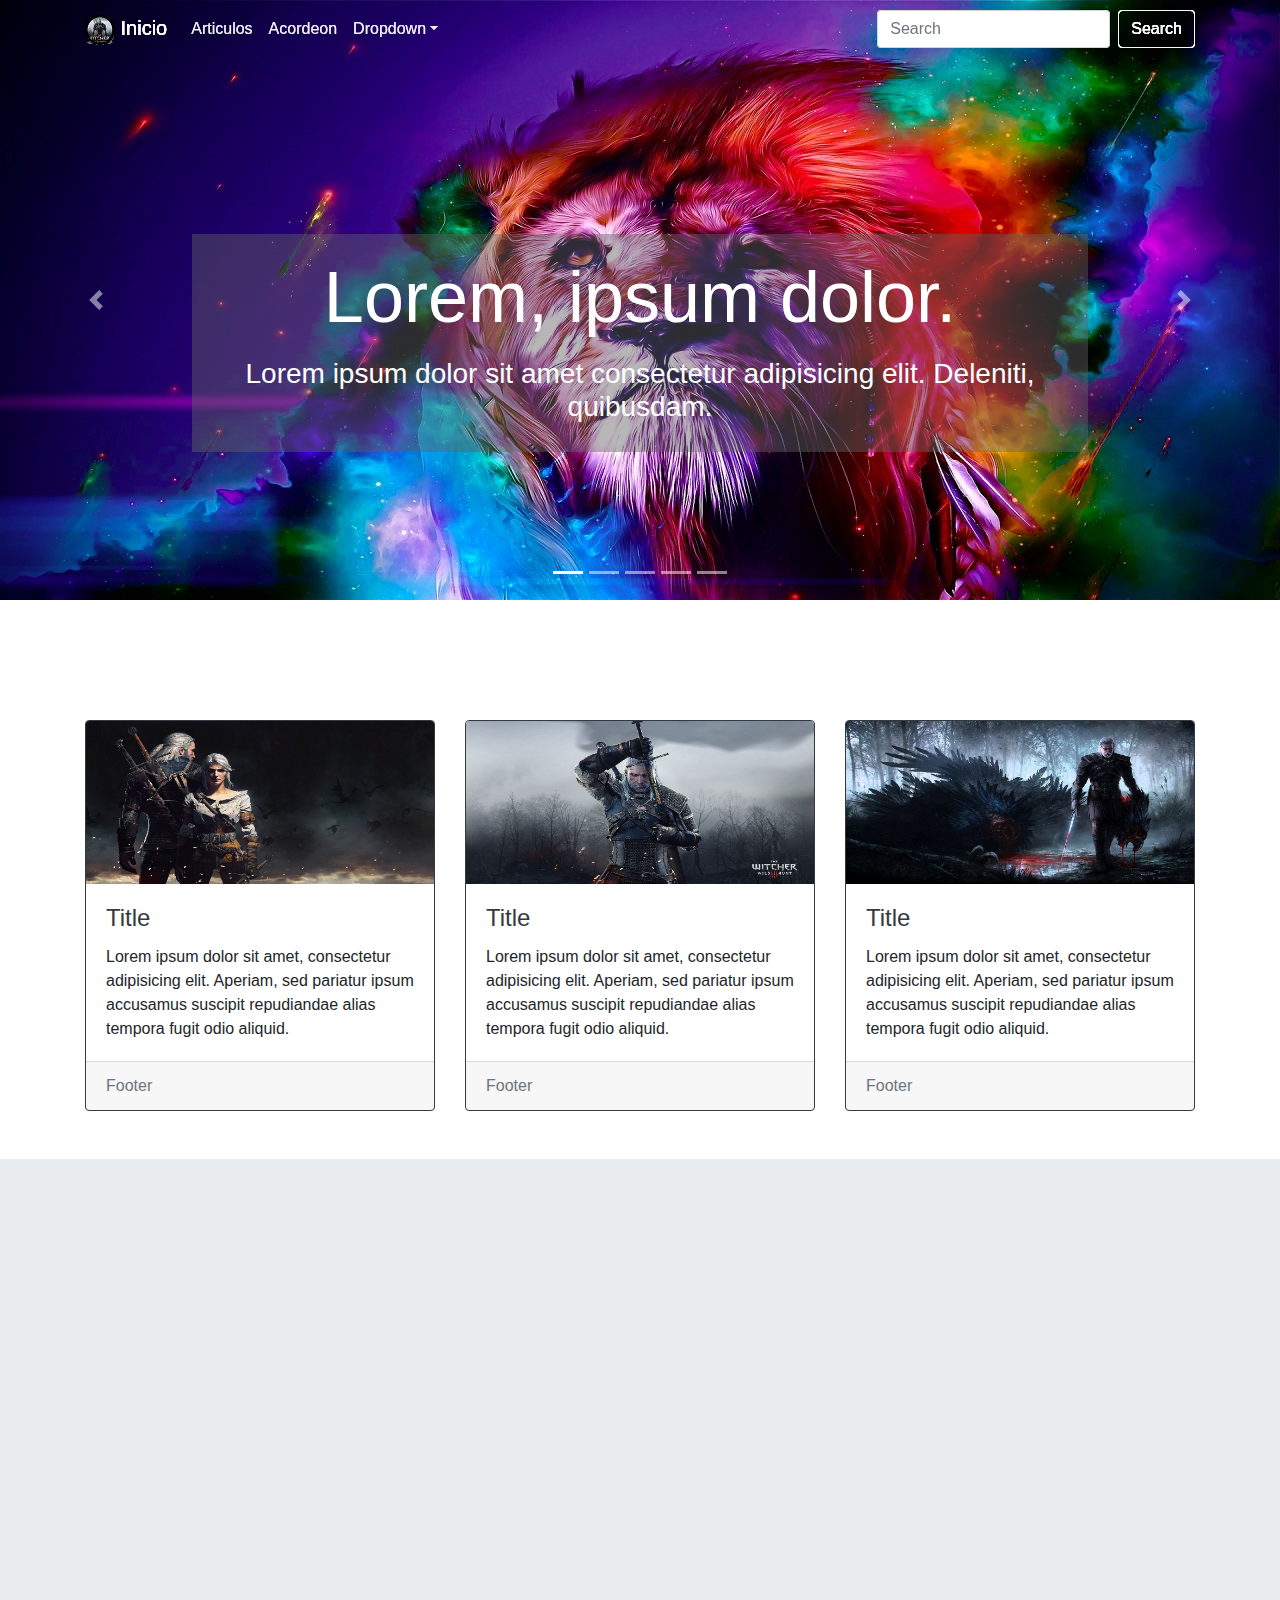
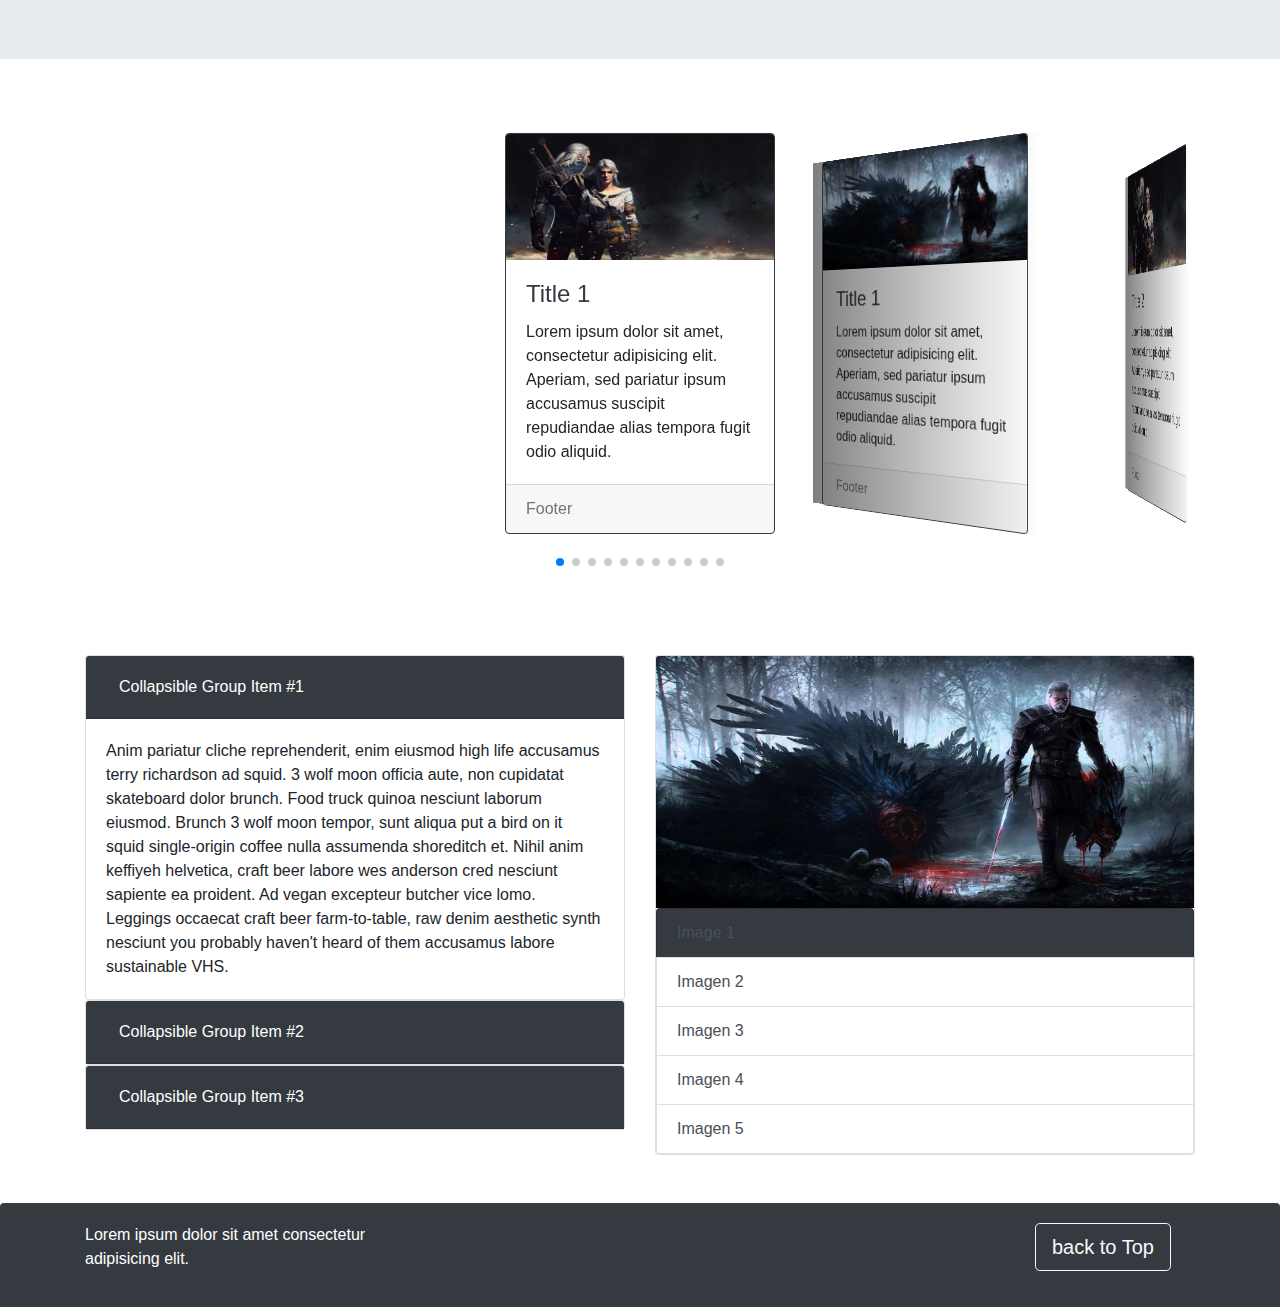
==== index.html @ fb58a8d6 "Se implementan nuevas librerias" ====
<!doctype html>
<html lang="en">
  <head>
    
    
    <title>Title</title>

    <!-- Required meta tags -->
    <meta charset="utf-8">
    <meta name="viewport" content="width=device-width, initial-scale=1, shrink-to-fit=no">

    <link rel="icon" type="image/x-icon" href="imagenes/ico.png">


    <!-- Bootstrap CSS -->
    <link rel="stylesheet" href="bootstrap4/css/bootstrap.min.css">
    <link rel="stylesheet" href="webconThema/estilo.css">
   
    <link rel="stylesheet" href="webconThema/animate.css">
    <link rel="stylesheet" href="webconThema/swiper.min.css">
    
    <style type="text/css">
        #bloque121 {
            background-image: url("imagenes/tw2.jpg");
            background-repeat: no-repeat;
            background-size: cover;
            background-attachment: fixed;
            height: 500px;
            margin: 0 auto;
            padding: 0;
            position: relative;
            width: 100%;
        }
        .swiper-container {
            width: 600px;
            height: 300px;
        }
        body {
            margin: 0;
            padding: 0;
        }
        .swiper-container1 {
        width: 100%;
        padding-top: 50px;
        padding-bottom: 50px;
        }
        .swiper-modpablo {
        background-position: center;
        background-size: cover;
        width: 300px;
        height: 400px;
        }
    </style>

  </head>
  <body>

    <nav>
    <nav id="navthxl" class=" d-none d-xl-block navbar navbar-expand-md navbar-dark nav-transition-color fixed-top">
        <div class="container">
            <a class=" navbar-brand" href="#carouselId">
               <img src="imagenes/twico.png" alt=""> Inicio
            </a>
          <button class="navbar-toggler d-lg-none" type="button" data-toggle="collapse" data-target="#collapsibleNavId" aria-controls="collapsibleNavId"
              aria-expanded="false" aria-label="Toggle navigation">
              <span class="navbar-toggler-icon"></span>
          </button>
          <div class="collapse navbar-collapse" id="collapsibleNavId">
              <ul class="navbar-nav mr-auto mt-2 mt-lg-0">
                  <li class="nav-item ">
                      <a class="nav-link " href="#articulos">Articulos <span class="sr-only">(current)</span></a>
                  </li>
                  <li class="nav-item ">
                      <a class="nav-link " href="#imagenC">Acordeon <span class="sr-only">(current)</span></a>
                  </li>
                  <li class="nav-item dropdown">
                      <a class=" nav-link  dropdown-toggle"  id="dropdownId" data-toggle="dropdown" aria-haspopup="true" aria-expanded="false">Dropdown</a>
                      <div class="dropdown-menu" aria-labelledby="dropdownId">
                          <a id="dropdowncolor1" class="dropdown-item hbutton" onclick="cambiartema('dropdowncolor1')" >Amarillo</a>
                          <a id="dropdowncolor2" class="dropdown-item hbutton" onclick="cambiartema('dropdowncolor2')" >rojo</a>
                          <a id="dropdowncolor3" class="dropdown-item hbutton" onclick="cambiartema('dropdowncolor3')" >azul</a>
                          <a id="dropdowncolor4" class="dropdown-item hbutton" onclick="cambiartema('dropdowncolor4')" >negro</a>
                      </div>
                  </li>
              </ul>
              <form class="form-inline my-2 my-lg-0">
                  <input class="form-control mr-sm-2" type="text" placeholder="Search">
                  <button id="btnf1" class="btn btn-outline-light my-2 my-sm-0" type="submit">Search</button>
              </form>
          </div>
        </div>
    </nav>

    <nav id="navthlg" class=" d-none d-lg-block navbar navbar-expand-md navbar-dark nav-transition-color fixed-top">
        <div class="container">
            <a class=" navbar-brand" href="#carouselId">
               <img src="imagenes/twico.png" alt=""> Inicio
            </a>
          <button class="navbar-toggler d-lg-none" type="button" data-toggle="collapse" data-target="#collapsibleNavId" aria-controls="collapsibleNavId"
              aria-expanded="false" aria-label="Toggle navigation">
              <span class="navbar-toggler-icon"></span>
          </button>
          <div class="collapse navbar-collapse" id="collapsibleNavId">
              <ul class="navbar-nav mr-auto mt-2 mt-lg-0">
                  <li class="nav-item ">
                      <a class="nav-link " href="#articulos">Articulos <span class="sr-only">(current)</span></a>
                  </li>
                  <li class="nav-item ">
                      <a class="nav-link " href="#imagenC">Acordeon <span class="sr-only">(current)</span></a>
                  </li>
                  <li class="nav-item dropdown">
                      <a class=" nav-link  dropdown-toggle"  id="dropdownId" data-toggle="dropdown" aria-haspopup="true" aria-expanded="false">Dropdown</a>
                      <div class="dropdown-menu" aria-labelledby="dropdownId">
                          <a id="dropdowncolor1" class="dropdown-item hbutton" onclick="cambiartema('dropdowncolor1')" >Amarillo</a>
                          <a id="dropdowncolor2" class="dropdown-item hbutton" onclick="cambiartema('dropdowncolor2')" >rojo</a>
                          <a id="dropdowncolor3" class="dropdown-item hbutton" onclick="cambiartema('dropdowncolor3')" >azul</a>
                          <a id="dropdowncolor4" class="dropdown-item hbutton" onclick="cambiartema('dropdowncolor4')" >negro</a>
                      </div>
                  </li>
              </ul>
              <form class="form-inline my-2 my-lg-0">
                  <input class="form-control mr-sm-2" type="text" placeholder="Search">
                  <button id="btnf1" class="btn btn-outline-light my-2 my-sm-0" type="submit">Search</button>
              </form>
          </div>
        </div>
    </nav>

    <nav id="navthmd" class=" d-none d-md-block navbar navbar-expand-md navbar-dark nav-transition-color fixed-top">
        <div class="container">
            <a class=" navbar-brand" href="#carouselId">
               <img src="imagenes/twico.png" alt=""> Inicio
            </a>
          <button class="navbar-toggler d-lg-none" type="button" data-toggle="collapse" data-target="#collapsibleNavId" aria-controls="collapsibleNavId"
              aria-expanded="false" aria-label="Toggle navigation">
              <span class="navbar-toggler-icon"></span>
          </button>
          <div class="collapse navbar-collapse" id="collapsibleNavId">
              <ul class="navbar-nav mr-auto mt-2 mt-lg-0">
                  <li class="nav-item ">
                      <a class="nav-link " href="#articulos">Articulos <span class="sr-only">(current)</span></a>
                  </li>
                  <li class="nav-item ">
                      <a class="nav-link " href="#imagenC">Acordeon <span class="sr-only">(current)</span></a>
                  </li>
                  <li class="nav-item dropdown">
                      <a class=" nav-link  dropdown-toggle"  id="dropdownId" data-toggle="dropdown" aria-haspopup="true" aria-expanded="false">Dropdown</a>
                      <div class="dropdown-menu" aria-labelledby="dropdownId">
                          <a id="dropdowncolor1" class="dropdown-item hbutton" onclick="cambiartema('dropdowncolor1')" >Amarillo</a>
                          <a id="dropdowncolor2" class="dropdown-item hbutton" onclick="cambiartema('dropdowncolor2')" >rojo</a>
                          <a id="dropdowncolor3" class="dropdown-item hbutton" onclick="cambiartema('dropdowncolor3')" >azul</a>
                          <a id="dropdowncolor4" class="dropdown-item hbutton" onclick="cambiartema('dropdowncolor4')" >negro</a>
                      </div>
                  </li>
              </ul>
              <form class="form-inline my-2 my-lg-0">
                  <input class="form-control mr-sm-2" type="text" placeholder="Search">
                  <button id="btnf1" class="btn btn-outline-light my-2 my-sm-0" type="submit">Search</button>
              </form>
          </div>
        </div>
    </nav>

    <nav id="navthsm" class=" d-none d-sm-block navbar navbar-expand-md navbar-dark nav-transition-color fixed-top">
        <div class="container">
            <a class=" navbar-brand" href="#carouselId">
               <img src="imagenes/twico.png" alt=""> Inicio
            </a>
          <button class="navbar-toggler d-lg-none" type="button" data-toggle="collapse" data-target="#collapsibleNavId" aria-controls="collapsibleNavId"
              aria-expanded="false" aria-label="Toggle navigation">
              <span class="navbar-toggler-icon"></span>
          </button>
          <div class="collapse navbar-collapse" id="collapsibleNavId">
              <ul class="navbar-nav mr-auto mt-2 mt-lg-0">
                  <li class="nav-item ">
                      <a class="nav-link " href="#articulos">Articulos <span class="sr-only">(current)</span></a>
                  </li>
                  <li class="nav-item ">
                      <a class="nav-link " href="#imagenC">Acordeon <span class="sr-only">(current)</span></a>
                  </li>
                  <li class="nav-item dropdown">
                      <a class=" nav-link  dropdown-toggle"  id="dropdownId" data-toggle="dropdown" aria-haspopup="true" aria-expanded="false">Dropdown</a>
                      <div class="dropdown-menu" aria-labelledby="dropdownId">
                          <a id="dropdowncolor1" class="dropdown-item hbutton" onclick="cambiartema('dropdowncolor1')" >Amarillo</a>
                          <a id="dropdowncolor2" class="dropdown-item hbutton" onclick="cambiartema('dropdowncolor2')" >rojo</a>
                          <a id="dropdowncolor3" class="dropdown-item hbutton" onclick="cambiartema('dropdowncolor3')" >azul</a>
                          <a id="dropdowncolor4" class="dropdown-item hbutton" onclick="cambiartema('dropdowncolor4')" >negro</a>
                      </div>
                  </li>
              </ul>
              <form class="form-inline my-2 my-lg-0">
                  <input class="form-control mr-sm-2" type="text" placeholder="Search">
                  <button id="btnf1" class="btn btn-outline-light my-2 my-sm-0" type="submit">Search</button>
              </form>
          </div>
        </div>
    </nav>

    <nav id="navthxs" class=" d-block d-sm-none navbar navbar-expand-md navbar-dark nav-transition-color fixed-top">
        <div class="container">
            <a class=" navbar-brand" href="#carouselId">
               <img src="imagenes/twico.png" alt=""> Inicio
            </a>
          <button class="navbar-toggler d-lg-none" type="button" data-toggle="collapse" data-target="#collapsibleNavId" aria-controls="collapsibleNavId"
              aria-expanded="false" aria-label="Toggle navigation">
              <span class="navbar-toggler-icon"></span>
          </button>
          <div class="collapse navbar-collapse" id="collapsibleNavId">
              <ul class="navbar-nav mr-auto mt-2 mt-lg-0">
                  <li class="nav-item ">
                      <a class="nav-link " href="#articulos">Articulos <span class="sr-only">(current)</span></a>
                  </li>
                  <li class="nav-item ">
                      <a class="nav-link " href="#imagenC">Acordeon <span class="sr-only">(current)</span></a>
                  </li>
                  <li class="nav-item dropdown">
                      <a class=" nav-link  dropdown-toggle"  id="dropdownId" data-toggle="dropdown" aria-haspopup="true" aria-expanded="false">Dropdown</a>
                      <div class="dropdown-menu" aria-labelledby="dropdownId">
                          <a id="dropdowncolor1" class="dropdown-item hbutton" onclick="cambiartema('dropdowncolor1')" >Amarillo</a>
                          <a id="dropdowncolor2" class="dropdown-item hbutton" onclick="cambiartema('dropdowncolor2')" >rojo</a>
                          <a id="dropdowncolor3" class="dropdown-item hbutton" onclick="cambiartema('dropdowncolor3')" >azul</a>
                          <a id="dropdowncolor4" class="dropdown-item hbutton" onclick="cambiartema('dropdowncolor4')" >negro</a>
                      </div>
                  </li>
              </ul>
              <form class="form-inline my-2 my-lg-0">
                  <input class="form-control mr-sm-2" type="text" placeholder="Search">
                  <button id="btnf1" class="btn btn-outline-light my-2 my-sm-0" type="submit">Search</button>
              </form>
          </div>
        </div>
    </nav>
    </nav>
    

    <div class=" d-none d-md-block">
    <div id="carouselId" class="carousel slide " data-ride="carousel">
          <ol class="carousel-indicators">
              <li data-target="#carouselId" data-slide-to="0" class="active"></li>
              <li data-target="#carouselId" data-slide-to="1"></li>
              <li data-target="#carouselId" data-slide-to="2"></li>
              <li data-target="#carouselId" data-slide-to="3"></li>
              <li data-target="#carouselId" data-slide-to="4"></li>
          </ol>
          <div class="carousel-inner" role="listbox">
                <div class="carousel-item active">
                    <img class="d-block w-100"  src="imagenes/tw5.jpg" alt="Five slide">
                    <div id="blocktext" class="carousel-caption d-none d-lg-block " >
                        <p class="display-3 wow bounceInLeft">Lorem, ipsum dolor.</p>
                        <p class="h3">Lorem ipsum dolor sit amet consectetur adipisicing elit. Deleniti, quibusdam.</p>
                    </div>
                    
                </div>
                <div class="carousel-item ">
                    <img class="d-block w-100" src="imagenes/tw1.jpg" alt="First slide">
                    <div id="blocktext" class="carousel-caption d-none d-lg-block " >
                        <p class="display-3">Lorem, ipsum dolor.</p>
                        <p class="h3">Lorem ipsum dolor sit amet consectetur adipisicing elit. Deleniti, quibusdam.</p>
                    </div>
                </div>
                <div class="carousel-item">
                    <img class="d-block w-100" src="imagenes/tw3.jpg" alt="Second slide">
                    <div id="blocktext" class="carousel-caption d-none d-lg-block " >
                        <p class="display-3">Lorem, ipsum dolor.</p>
                        <p class="h3">Lorem ipsum dolor sit amet consectetur adipisicing elit. Deleniti, quibusdam.</p>
                    </div>
                </div>
                <div class="carousel-item">
                    <img class="d-block w-100"  src="imagenes/tw2.jpg" alt="Third slide">
                    <div id="blocktext" class="carousel-caption d-none d-lg-block " >
                        <p class="display-3">Lorem, ipsum dolor.</p>
                        <p class="h3">Lorem ipsum dolor sit amet consectetur adipisicing elit. Deleniti, quibusdam.</p>
                    </div>
                </div>
                <div class="carousel-item">
                    <img class="d-block w-100"  src="imagenes/tw4.jpg" alt="Four slide">
                    <div id="blocktext" class="carousel-caption d-none d-lg-block " >
                        <p class="display-3">Lorem, ipsum dolor.</p>
                        <p class="h3">Lorem ipsum dolor sit amet consectetur adipisicing elit. Deleniti, quibusdam.</p>
                    </div>
                </div>
                
          </div>
          <a class="carousel-control-prev" href="#carouselId" role="button" data-slide="prev">
              <span class="carousel-control-prev-icon" aria-hidden="true"></span>
              <span class="sr-only">Previous</span>
          </a>
          <a class="carousel-control-next" href="#carouselId" role="button" data-slide="next">
              <span class="carousel-control-next-icon" aria-hidden="true"></span>
              <span class="sr-only">Next</span>
          </a>
    </div>
    </div>

    <div class=" d-md-none">
        <div id="carouselIdCel" class="carousel slide  mt-1" data-ride="carousel">
            <ol class="carousel-indicators">
                <li data-target="#carouselIdCel" data-slide-to="0" class="active"></li>
                <li data-target="#carouselIdCel" data-slide-to="1"></li>
                <li data-target="#carouselIdCel" data-slide-to="2"></li>
                <li data-target="#carouselIdCel" data-slide-to="3"></li>
                <li data-target="#carouselIdCel" data-slide-to="4"></li>
            </ol>
            <div class="carousel-inner" role="listbox">
                  <div  class="carousel-item active">
                      <img class="d-block w-100"  src="imagenes/twcel1.jpg" alt="Five slide">
                      <div id="blocktext" class="carousel-caption " >
                          <p id="tituloCarousel" class="h1">Lorem, ipsum dolor.</p>
                      </div> 
                  </div>
                  <div  class="carousel-item">
                    <img class="d-block w-100"  src="imagenes/twcel2.jpg" alt="Five slide">
                    <div id="blocktext" class="carousel-caption " >
                        <p id="tituloCarousel" class="h1">Lorem, ipsum dolor.</p>
                    </div> 
                  </div>
                  <div  class="carousel-item">
                    <img class="d-block w-100"  src="imagenes/twcel3.jpg" alt="Five slide">
                    <div id="blocktext" class="carousel-caption " >
                        <p id="tituloCarousel" class="h1">Lorem, ipsum dolor.</p>
                    </div> 
                  </div>
                  <div  class="carousel-item">
                    <img class="d-block w-100"  src="imagenes/twcel4.jpg" alt="Five slide">
                    <div id="blocktext" class="carousel-caption " >
                        <p id="tituloCarousel" class="h1">Lorem, ipsum dolor.</p>
                    </div> 
                  </div>
                  <div  class="carousel-item">
                    <img class="d-block w-100"  src="imagenes/twcel5.jpg" alt="Five slide">
                    <div id="blocktext" class="carousel-caption " >
                        <p id="tituloCarousel" class="h1">Lorem, ipsum dolor.</p>
                    </div> 
                  </div>
            </div>
            <a class="carousel-control-prev" href="#carouselIdCel" role="button" data-slide="prev">
                <span class="carousel-control-prev-icon" aria-hidden="true"></span>
                <span class="sr-only">Previous</span>
            </a>
            <a class="carousel-control-next" href="#carouselIdCel" role="button" data-slide="next">
                <span class="carousel-control-next-icon" aria-hidden="true"></span>
                <span class="sr-only">Next</span>
            </a>
        </div>
    </div>

    <br>
    <br>
    <br>
    <!--Con animacion para escritorios-->
    <div id="articulos" class="container d-none d-xl-block ">
        <div class="row">
            <div class="col-12  col-md-6 col-lg-4 py-5">
                <div id="card1h" class="card border border-dark wow bounceInLeft " data-wow-delay="0.3s" onmouseover="maszoom(card1h)" onmouseout="menoszoom(card1h)" >
                    <img class="card-img-top " src="imagenes/tw2.jpg" alt="">
                    <div class="card-body">
                        <h4 id="cardTitle1" class="card-title text-dark ">Title</h4>
                        <p class="card-text">Lorem ipsum dolor sit amet, consectetur adipisicing elit. Aperiam, sed pariatur ipsum accusamus suscipit repudiandae alias tempora fugit odio aliquid.</p>
                    </div>
                    <div class="card-footer text-muted">
                        Footer
                    </div>
                </div>
            </div>
            <div class="col-12  col-md-6 col-lg-4 py-5">
                <div class="card border border-dark wow bounceInDown " data-wow-delay="0.6s" id="card2h" onmouseover="maszoom(card2h)" onmouseout="menoszoom(card2h)">
                    <img class="card-img-top" src="imagenes/tw3.jpg" alt="">
                    <div class="card-body">
                            <h4 id="cardTitle2" class="card-title text-dark">Title</h4>
                        <p class="card-text">Lorem ipsum dolor sit amet, consectetur adipisicing elit. Aperiam, sed pariatur ipsum accusamus suscipit repudiandae alias tempora fugit odio aliquid.</p>
                    </div>
                    <div class="card-footer text-muted">
                        Footer
                    </div>
                </div>
            </div>
            <div class="col-12  col-md-12 col-lg-4 py-5">
                <div class="card border border-dark wow bounceInLeft " data-wow-delay="0.9s" id="card3h" onmouseover="maszoom(card3h)" onmouseout="menoszoom(card3h)">
                    <img class="card-img-top" src="imagenes/tw1.jpg" alt="">
                    <div class="card-body">
                        <h4 id="cardTitle3" class="card-title text-dark">Title</h4>
                        <p class="card-text">Lorem ipsum dolor sit amet, consectetur adipisicing elit. Aperiam, sed pariatur ipsum accusamus suscipit repudiandae alias tempora fugit odio aliquid.</p>
                    </div>
                    <div class="card-footer text-muted">
                        Footer
                    </div>
                </div>
            </div>
        </div>
    </div>
    
    <!--Sin animacion para escritorios-->
    <div id="articulos" class="container d-xl-none ">
            <div class="row">
                <div class="col-12  col-md-6 col-lg-4 py-5">
                    <div id="card4h" class="card border border-dark " >
                        <img class="card-img-top " src="imagenes/tw2.jpg" alt="">
                        <div class="card-body">
                            <h4 id="cardTitle4" class="card-title text-dark ">Title</h4>
                            <p class="card-text">Lorem ipsum dolor sit amet, consectetur adipisicing elit. Aperiam, sed pariatur ipsum accusamus suscipit repudiandae alias tempora fugit odio aliquid.</p>
                        </div>
                        <div class="card-footer text-muted">
                            Footer
                        </div>
                    </div>
                </div>
                <div class="col-12  col-md-6 col-lg-4 py-5">
                    <div class="card border border-dark " id="card5h" >
                        <img class="card-img-top" src="imagenes/tw3.jpg" alt="">
                        <div class="card-body">
                            <h4 id="cardTitle5" class="card-title text-dark">Title</h4>
                            <p class="card-text">Lorem ipsum dolor sit amet, consectetur adipisicing elit. Aperiam, sed pariatur ipsum accusamus suscipit repudiandae alias tempora fugit odio aliquid.</p>
                        </div>
                        <div class="card-footer text-muted">
                            Footer
                        </div>
                    </div>
                </div>
                <div class="col-12  col-md-12 col-lg-4 py-5">
                    <div class="card border border-dark " id="card6h" >
                        <img class="card-img-top" src="imagenes/tw1.jpg" alt="">
                        <div class="card-body">
                            <h4 id="cardTitle6" class="card-title text-dark">Title</h4>
                            <p class="card-text">Lorem ipsum dolor sit amet, consectetur adipisicing elit. Aperiam, sed pariatur ipsum accusamus suscipit repudiandae alias tempora fugit odio aliquid.</p>
                        </div>
                        <div class="card-footer text-muted">
                            Footer
                        </div>
                    </div>
                </div>
            </div>
        </div>

    <!--
    <div class="parallax-window jumbotron jumbotron-fluid pt-5 wow flipInY" data-parallax="scroll" data-image-src="imagenes/tw2.jpg" >
        <div id="blocktext" class="container pb-2">
            <h1 id="d3text" class="display-3 text-light">Fluid jumbo heading</h1>
            <p class="lead text-light">Jumbo helper text</p>
            <hr class="my-2">
            <p class="text-light">Lorem ipsum dolor sit, amet consectetur adipisicing elit. Illum, dolores? Non obcaecati minima voluptatibus molestiae eum nisi placeat saepe veritatis.</p>
            <p class="lead">
                <a id="jumbtn1" class="btn btn-light btn-lg" href="#carouselId" role="button">back to Top</a>
            </p>
        </div> 
    </div>
    -->

    <div id="bloque121" class="jumbotron jumbotron-fluid pt-5">
        <div id="blocktext" class="container pb-2  wow flipInY" data-wow-delay="1s">
            <h1 id="d3text" class="display-3 text-light">Fluid jumbo heading</h1>
            <p class="lead text-light">Jumbo helper text</p>
            <hr class="my-2">
            <p class="text-light">Lorem ipsum dolor sit, amet consectetur adipisicing elit. Illum, dolores? Non obcaecati minima voluptatibus molestiae eum nisi placeat saepe veritatis.</p>
            <p class="lead">
                <a id="jumbtn1" class="btn btn-light btn-lg" href="#carouselId" role="button">back to Top</a>
            </p>
        </div>
    </div>

    <br>

    <!-- Slider main container -->
    <!-- 
    <div class="container">
    <div class="swiper-container">
        <div class="swiper-wrapper">
            <img class="img-thumbnail swiper-slide" src="imagenes/tw2.jpg" alt="">
            <img class="img-thumbnail swiper-slide" src="imagenes/tw3.jpg" alt="">
            <img class="img-thumbnail swiper-slide" src="imagenes/tw4.jpg" alt="">
           
            ...
        </div>
        <div class="swiper-pagination"></div>

        <div class="swiper-button-prev"></div>
        <div class="swiper-button-next"></div>

        <div class="swiper-scrollbar"></div>
    </div>
    </div>
    -->
    
    
    <div class="container d-none d-xl-block">
        <div class="row">
            <div class="col-12">
                <div class="swiper-container1">
                    <div class="swiper-wrapper">
                        <div class="swiper-slide swiper-modpablo" >
                            <div class="col-12 ">
                                <div class="card border border-dark  " >
                                    <img class="card-img-top " src="imagenes/tw2.jpg" alt="">
                                    <div class="card-body">
                                        <h4  class="card-title text-dark ">Title 1</h4>
                                        <p class="card-text">Lorem ipsum dolor sit amet, consectetur adipisicing elit. Aperiam, sed pariatur ipsum accusamus suscipit repudiandae alias tempora fugit odio aliquid.</p>
                                    </div>
                                    <div class="card-footer text-muted">
                                        Footer
                                    </div>
                                </div>
                            </div>
                        </div>
                        <div class="swiper-slide swiper-modpablo" >
                            <div class="col-12 ">
                                <div class="card border border-dark  " >
                                    <img class="card-img-top " src="imagenes/tw1.jpg" alt="">
                                    <div class="card-body">
                                        <h4 class="card-title text-dark ">Title 1</h4>
                                        <p class="card-text">Lorem ipsum dolor sit amet, consectetur adipisicing elit. Aperiam, sed pariatur ipsum accusamus suscipit repudiandae alias tempora fugit odio aliquid.</p>
                                    </div>
                                    <div class="card-footer text-muted">
                                        Footer
                                    </div>
                                </div>
                            </div>
                        </div>
                        <div class="swiper-slide swiper-modpablo" >
                            <div class="col-12 ">
                                <div class="card border border-dark  " >
                                    <img class="card-img-top " src="imagenes/tw2.jpg" alt="">
                                    <div class="card-body">
                                        <h4 class="card-title text-dark ">Title 2</h4>
                                        <p class="card-text">Lorem ipsum dolor sit amet, consectetur adipisicing elit. Aperiam, sed pariatur ipsum accusamus suscipit repudiandae alias tempora fugit odio aliquid.</p>
                                    </div>
                                    <div class="card-footer text-muted">
                                        Footer
                                    </div>
                                </div>
                            </div>
                        </div>
                        <div class="swiper-slide swiper-modpablo" >
                            <div class="col-12 ">
                                <div class="card border border-dark  " >
                                    <img class="card-img-top " src="imagenes/tw3.jpg" alt="">
                                    <div class="card-body">
                                        <h4 class="card-title text-dark ">Title 3</h4>
                                        <p class="card-text">Lorem ipsum dolor sit amet, consectetur adipisicing elit. Aperiam, sed pariatur ipsum accusamus suscipit repudiandae alias tempora fugit odio aliquid.</p>
                                    </div>
                                    <div class="card-footer text-muted">
                                        Footer
                                    </div>
                                </div>
                            </div>
                        </div>
                        <div class="swiper-slide swiper-modpablo" >
                            <div class="col-12 ">
                                <div class="card border border-dark  " >
                                    <img class="card-img-top " src="imagenes/tw4.jpg" alt="">
                                    <div class="card-body">
                                        <h4 class="card-title text-dark ">Title 4</h4>
                                        <p class="card-text">Lorem ipsum dolor sit amet, consectetur adipisicing elit. Aperiam, sed pariatur ipsum accusamus suscipit repudiandae alias tempora fugit odio aliquid.</p>
                                    </div>
                                    <div class="card-footer text-muted">
                                        Footer
                                    </div>
                                </div>
                            </div>
                        </div>
                        <div class="swiper-slide swiper-modpablo" >
                            <div class="col-12 ">
                                <div class="card border border-dark  " >
                                    <img class="card-img-top " src="imagenes/tw5.jpg" alt="">
                                    <div class="card-body">
                                        <h4 class="card-title text-dark ">Title 5</h4>
                                        <p class="card-text">Lorem ipsum dolor sit amet, consectetur adipisicing elit. Aperiam, sed pariatur ipsum accusamus suscipit repudiandae alias tempora fugit odio aliquid.</p>
                                    </div>
                                    <div class="card-footer text-muted">
                                        Footer
                                    </div>
                                </div>
                            </div>
                        </div>
                        <div class="swiper-slide swiper-modpablo" >
                            <div class="col-12 ">
                                <div class="card border border-dark  " >
                                    <img class="card-img-top " src="imagenes/tw1.jpg" alt="">
                                    <div class="card-body">
                                        <h4 class="card-title text-dark ">Title 6</h4>
                                        <p class="card-text">Lorem ipsum dolor sit amet, consectetur adipisicing elit. Aperiam, sed pariatur ipsum accusamus suscipit repudiandae alias tempora fugit odio aliquid.</p>
                                    </div>
                                    <div class="card-footer text-muted">
                                        Footer
                                    </div>
                                </div>
                            </div>
                        </div>
                        <div class="swiper-slide swiper-modpablo" >
                            <div class="col-12 ">
                                <div class="card border border-dark  " >
                                    <img class="card-img-top " src="imagenes/tw2.jpg" alt="">
                                    <div class="card-body">
                                        <h4  class="card-title text-dark ">Title 7</h4>
                                        <p class="card-text">Lorem ipsum dolor sit amet, consectetur adipisicing elit. Aperiam, sed pariatur ipsum accusamus suscipit repudiandae alias tempora fugit odio aliquid.</p>
                                    </div>
                                    <div class="card-footer text-muted">
                                        Footer
                                    </div>
                                </div>
                            </div>
                        </div>
                        <div class="swiper-slide swiper-modpablo" >
                            <div class="col-12 ">
                                <div class="card border border-dark  " >
                                    <img class="card-img-top " src="imagenes/tw3.jpg" alt="">
                                    <div class="card-body">
                                        <h4  class="card-title text-dark ">Title 8</h4>
                                        <p class="card-text">Lorem ipsum dolor sit amet, consectetur adipisicing elit. Aperiam, sed pariatur ipsum accusamus suscipit repudiandae alias tempora fugit odio aliquid.</p>
                                    </div>
                                    <div class="card-footer text-muted">
                                        Footer
                                    </div>
                                </div>
                            </div>
                        </div>
                        <div class="swiper-slide swiper-modpablo" >
                            <div class="col-12 ">
                                <div class="card border border-dark  " >
                                    <img class="card-img-top " src="imagenes/tw4.jpg" alt="">
                                    <div class="card-body">
                                        <h4  class="card-title text-dark ">Title 9</h4>
                                        <p class="card-text">Lorem ipsum dolor sit amet, consectetur adipisicing elit. Aperiam, sed pariatur ipsum accusamus suscipit repudiandae alias tempora fugit odio aliquid.</p>
                                    </div>
                                    <div class="card-footer text-muted">
                                        Footer
                                    </div>
                                </div>
                            </div>
                        </div>
                        <div class="swiper-slide swiper-modpablo" >
                            <div class="col-12 ">
                                <div class="card border border-dark  " >
                                    <img class="card-img-top " src="imagenes/tw5.jpg" alt="">
                                    <div class="card-body">
                                        <h4  class="card-title text-dark ">Title 10</h4>
                                        <p class="card-text">Lorem ipsum dolor sit amet, consectetur adipisicing elit. Aperiam, sed pariatur ipsum accusamus suscipit repudiandae alias tempora fugit odio aliquid.</p>
                                    </div>
                                    <div class="card-footer text-muted">
                                        Footer
                                    </div>
                                </div>
                            </div>
                        </div>
                    </div>
                    <div class="swiper-pagination"></div>
                </div>
            </div>
        </div>
    </div>
    
    <br>

    <div class="container ">
        <div class="row">  
            <div class="col-12 col-md-6 py-5">

                <div id="accordion">
                    <div class="card">
                    <div id="acordeonHeader1" class="card-header bg-dark" id="headingOne">
                        
                        <button id="acordeonBtn1" class="btn btn-dark" data-toggle="collapse" data-target="#collapseOne" aria-expanded="true" aria-controls="collapseOne">
                            Collapsible Group Item #1
                        </button>
                        
                    </div>
                
                    <div id="collapseOne" class="collapse show" aria-labelledby="headingOne" data-parent="#accordion">
                        <div class="card-body">
                        Anim pariatur cliche reprehenderit, enim eiusmod high life accusamus terry richardson ad squid. 3 wolf moon officia aute, non cupidatat skateboard dolor brunch. Food truck quinoa nesciunt laborum eiusmod. Brunch 3 wolf moon tempor, sunt aliqua put a bird on it squid single-origin coffee nulla assumenda shoreditch et. Nihil anim keffiyeh helvetica, craft beer labore wes anderson cred nesciunt sapiente ea proident. Ad vegan excepteur butcher vice lomo. Leggings occaecat craft beer farm-to-table, raw denim aesthetic synth nesciunt you probably haven't heard of them accusamus labore sustainable VHS.
                        </div>
                    </div>
                    </div>
                    <div class="card">
                    <div id="acordeonHeader2" class="card-header bg-dark" id="headingTwo">
                        <h5 class="mb-0">
                        <button id="acordeonBtn2" class="btn btn-dark collapsed" data-toggle="collapse" data-target="#collapseTwo" aria-expanded="false" aria-controls="collapseTwo">
                            Collapsible Group Item #2
                        </button>
                        </h5>
                    </div>
                    <div id="collapseTwo" class="collapse" aria-labelledby="headingTwo" data-parent="#accordion">
                        <div class="card-body">
                        Anim pariatur cliche reprehenderit, enim eiusmod high life accusamus terry richardson ad squid. 3 wolf moon officia aute, non cupidatat skateboard dolor brunch. Food truck quinoa nesciunt laborum eiusmod. Brunch 3 wolf moon tempor, sunt aliqua put a bird on it squid single-origin coffee nulla assumenda shoreditch et. Nihil anim keffiyeh helvetica, craft beer labore wes anderson cred nesciunt sapiente ea proident. Ad vegan excepteur butcher vice lomo. Leggings occaecat craft beer farm-to-table, raw denim aesthetic synth nesciunt you probably haven't heard of them accusamus labore sustainable VHS.
                        </div>
                    </div>
                    </div>
                    <div class="card">
                    <div id="acordeonHeader3" class="card-header bg-dark" id="headingThree">
                        <h5 class="mb-0">
                        <button id="acordeonBtn3" class="btn btn-dark collapsed" data-toggle="collapse" data-target="#collapseThree" aria-expanded="false" aria-controls="collapseThree">
                            Collapsible Group Item #3
                        </button>
                        </h5>
                    </div>
                    <div id="collapseThree" class="collapse" aria-labelledby="headingThree" data-parent="#accordion">
                        <div class="card-body">
                        Anim pariatur cliche reprehenderit, enim eiusmod high life accusamus terry richardson ad squid. 3 wolf moon officia aute, non cupidatat skateboard dolor brunch. Food truck quinoa nesciunt laborum eiusmod. Brunch 3 wolf moon tempor, sunt aliqua put a bird on it squid single-origin coffee nulla assumenda shoreditch et. Nihil anim keffiyeh helvetica, craft beer labore wes anderson cred nesciunt sapiente ea proident. Ad vegan excepteur butcher vice lomo. Leggings occaecat craft beer farm-to-table, raw denim aesthetic synth nesciunt you probably haven't heard of them accusamus labore sustainable VHS.
                        </div>
                    </div>
                    </div>
                </div>

            </div>
            <div class="col-12 col-md-6 py-5 ">
                <div class="card">
                    <img id="imagenC" class="card-img-top" src="imagenes/tw1.jpg" alt="">
                        <input id="elementohidden2" type="hidden" class="dark"></input>
                        <input id="elementohidden" type="hidden" class="bg-dark"></input>
                        <div class="list-group">
                            <button id="bt1h" type="button" onclick="cambiarimagen1(bt1h)" class="hbuttonDark list-group-item list-group-item-action bg-dark">Image 1</button>
                            
                            <button id="bt2h" type="button" onclick="cambiarimagen2(bt2h)" class="hbuttonDark list-group-item list-group-item-action"> Imagen 2</button>
                            
                            <button id="bt3h" type="button" onclick="cambiarimagen3(bt3h)" class="hbuttonDark list-group-item list-group-item-action">Imagen 3</button>
                            
                            <button id="bt4h" type="button" onclick="cambiarimagen4(bt4h)" class="hbuttonDark list-group-item list-group-item-action">Imagen 4</button>
                            
                            <button id="bt5h" type="button" onclick="cambiarimagen5(bt5h)" class="hbuttonDark list-group-item list-group-item-action">Imagen 5</button>
                        </div>
                   
                </div>
            </div>
        </div>  
    </div>

    <footer id="footer" class="py-1 bg-dark text-white rounded-top">
        <div class="container">
            <div class="row py-3">
                <div class="col-6 col-md-4">
                    <p> <a >Lorem ipsum </a> dolor sit amet consectetur adipisicing elit.</p>
                </div>
                <div class="col-1 col-md-6"></div>
                <div class="col-4 col-md-2">
                    <div class="">
                        <a id="btnfooter" class="btn btn-outline-light btn-lg " href="#carouselId" role="button">back to Top</a>
                    </div>
                </div>
            </div>
        </div>   
    </footer> 
    
    <script src="bootstrap4/js/jquery-3.3.1.min.js"></script>
    <script src="bootstrap4/js/popper.min.js"></script>
    <script src="webconThema/swiper.min.js"></script>
    <script src="parallax.js-1.5.0/parallax.js"></script>
    <script src="webconThema/wow.min.js"></script>
    <script src="bootstrap4/js/bootstrap.min.js"></script> 
    <script src="webconThema/js.js"></script>

    <script>
        var mySwiper = new Swiper ('.swiper-container', {
          // Optional parameters
          direction: 'vertical',
          loop: true,
      
          // If we need pagination
          pagination: {
            el: '.swiper-pagination',
          },
      
          // Navigation arrows
          navigation: {
            nextEl: '.swiper-button-next',
            prevEl: '.swiper-button-prev',
          },
      
          // And if we need scrollbar
          scrollbar: {
            el: '.swiper-scrollbar',
          },
        });

        $(document).ready(function () {
        //initialize swiper when document ready
        var mySwiper = new Swiper ('.swiper-container', {
            // Optional parameters
            direction: 'vertical',
            loop: true
            })
        });


        var swiper = new Swiper('.swiper-container1', {
      effect: 'coverflow',
      grabCursor: true,
      centeredSlides: true,
      slidesPerView: 'auto',
      coverflowEffect: {
        rotate: 50,
        stretch: 0,
        depth: 100,
        modifier: 1,
        slideShadows : true,
      },
      pagination: {
        el: '.swiper-pagination',
      },
    });

    </script>

  </body>
</html>
---- webconThema/estilo.css ----
.hbuttonWarning:hover {
    background-color: #ffe601;
    color: black;
  }
.hbuttonDanger:hover {
  background-color: #f10808;
  color: white;
}
.hbuttonPrimary:hover {
  background-color: #0463f1;
  color: white;
}
.hbuttonDark:hover {
  background-color: #000000;
  color: white;
}

#dropdowncolor1:hover{background-color: #ffe601; color: black;}
#dropdowncolor2:hover{background-color: #f10808; color: white;}
#dropdowncolor3:hover{background-color: #0463f1; color: white;}
#dropdowncolor4:hover{background-color: #000000; color: white;}

#blocktext{
  background-color:rgba(97, 97, 97, 0.452);
  margin-bottom: 10%;
}


.parallax-window {
  min-height: 400px;
  background: transparent;
}

.nav-transition-color{
  transition: all 0.5s ease;
}
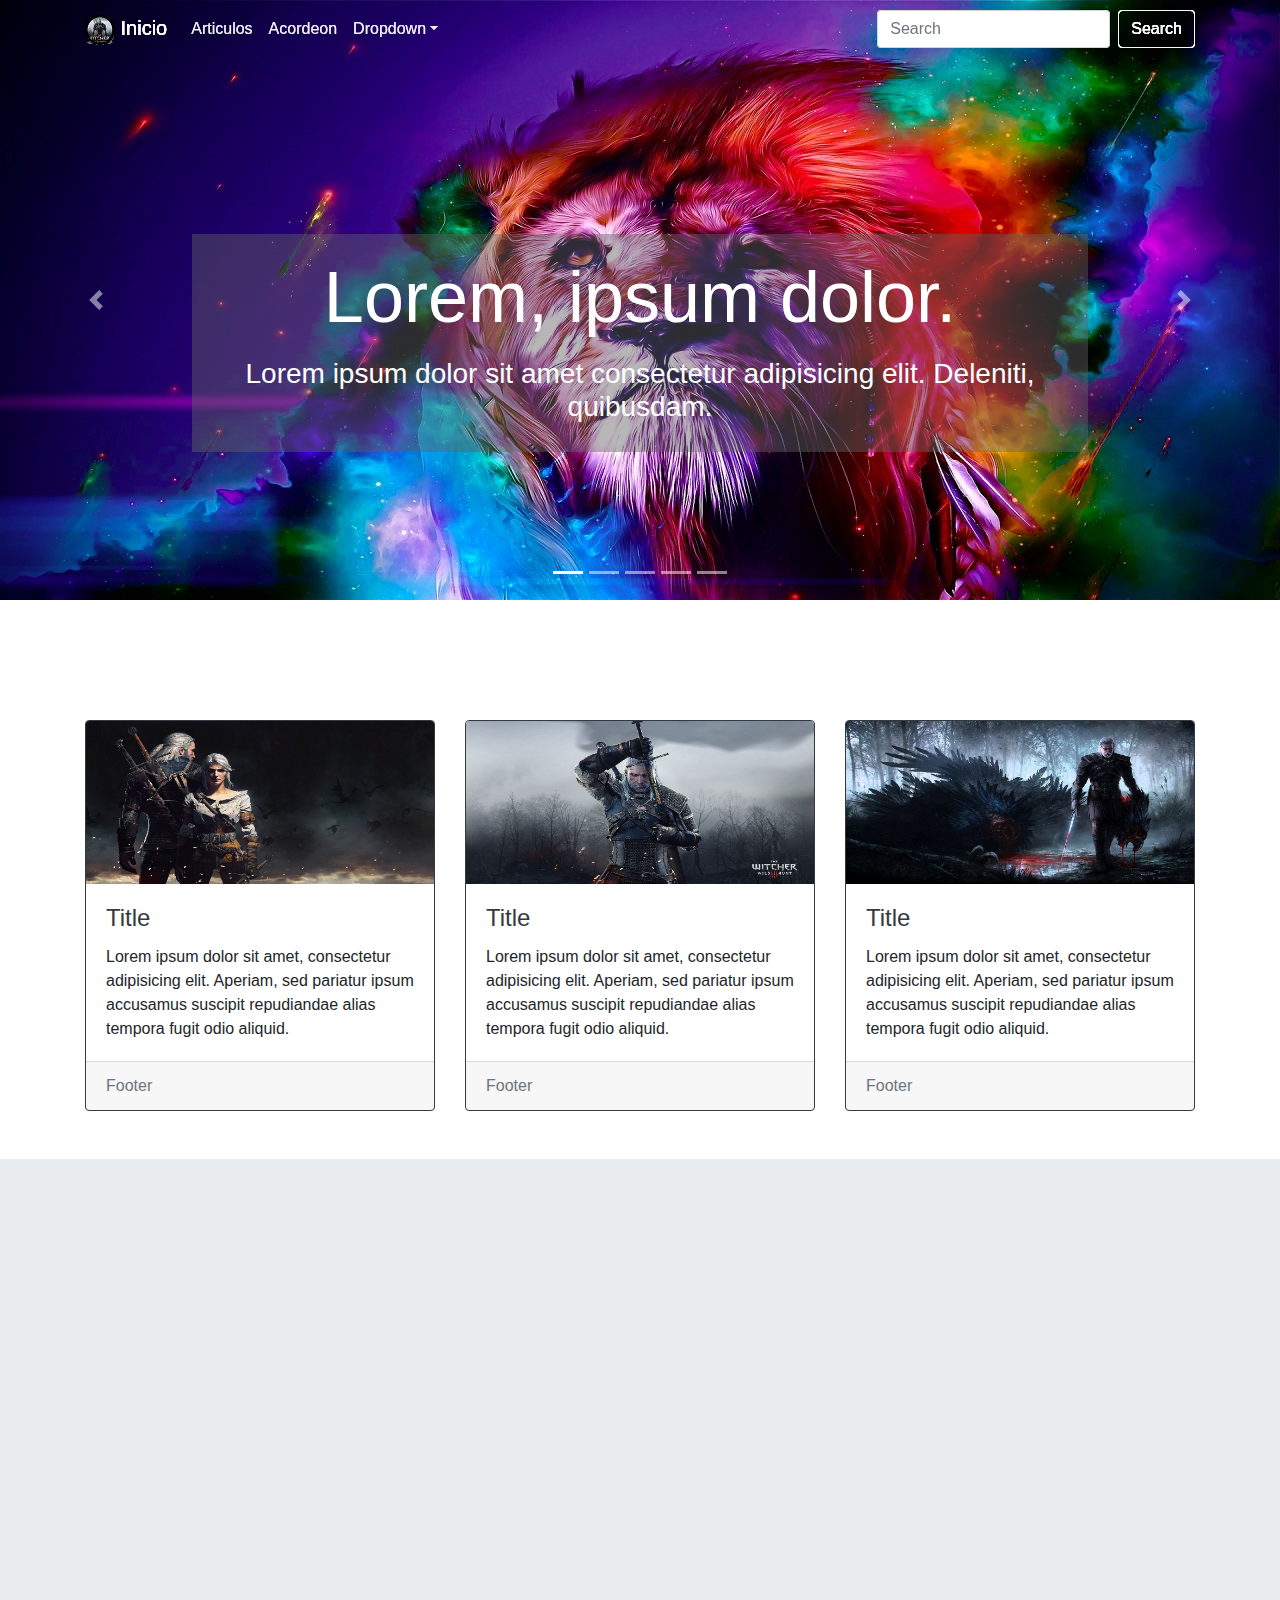
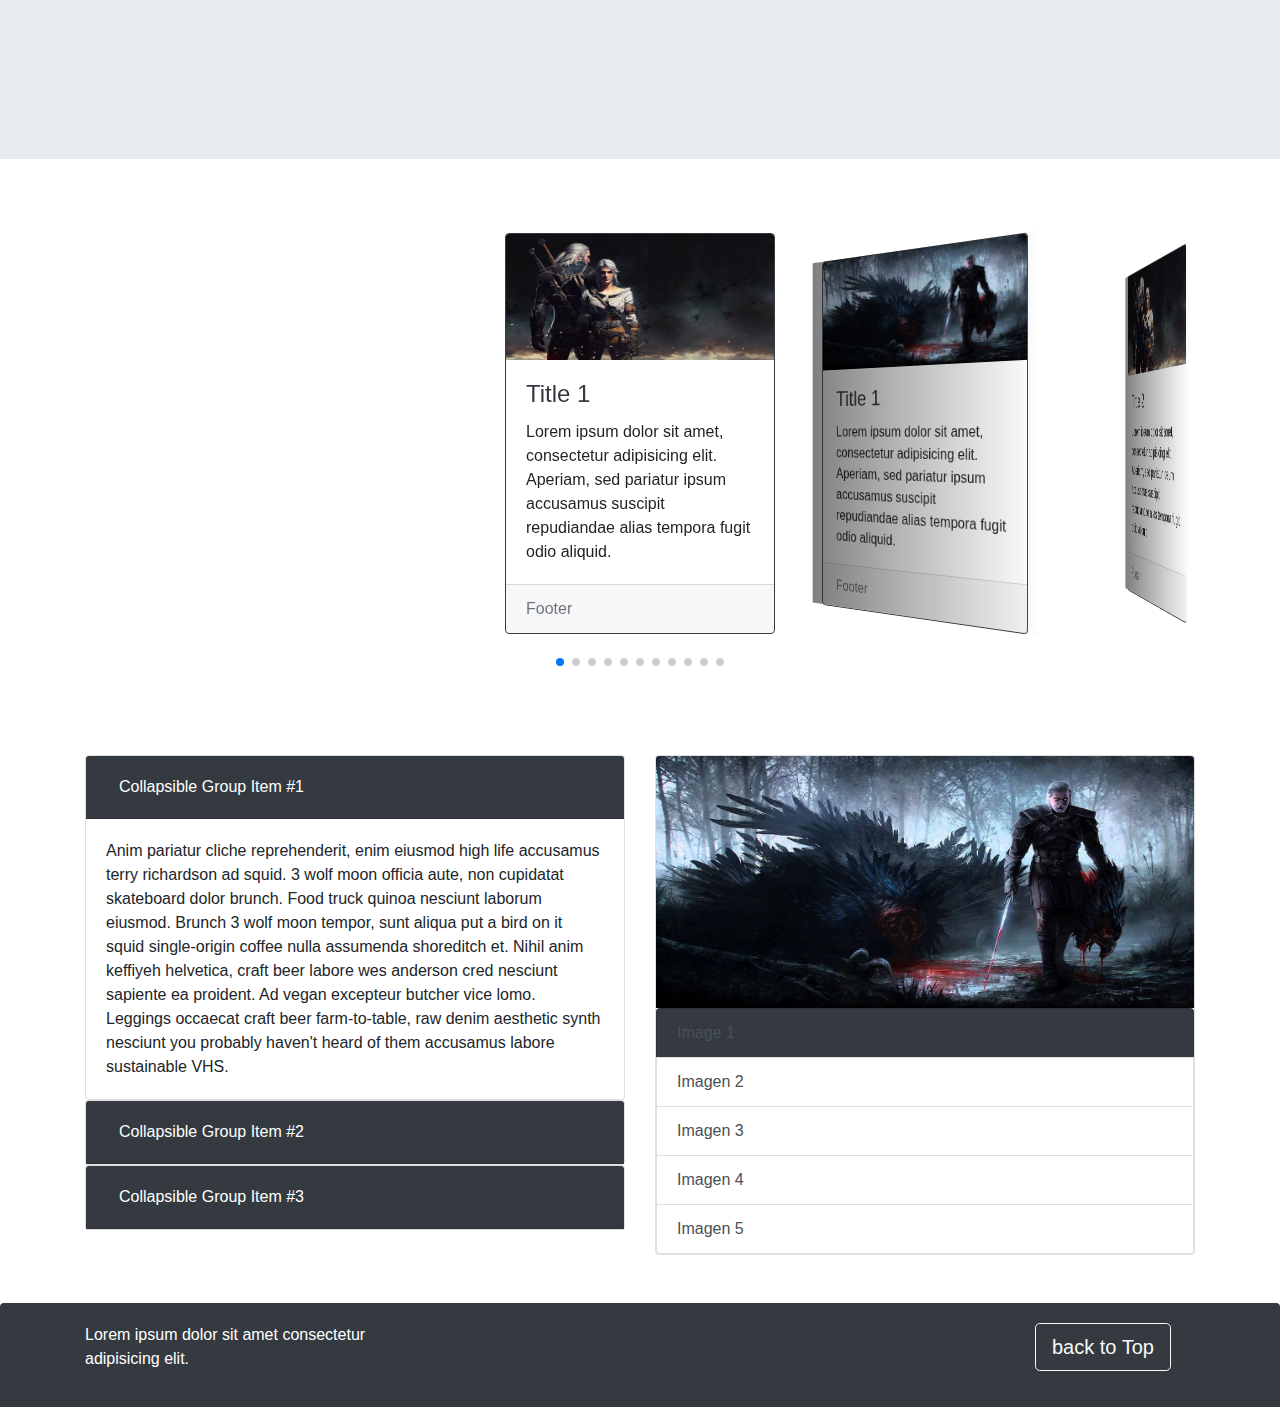
==== commit 5928ad0a: "se quitan archivos que no se utilizan" ====
--- a/index.html
+++ b/index.html
@@ -2,56 +2,20 @@
 <html lang="en">
   <head>
     
-    
-    <title>Title</title>
+    <title>The witcher Blood and wine</title>
 
     <!-- Required meta tags -->
     <meta charset="utf-8">
     <meta name="viewport" content="width=device-width, initial-scale=1, shrink-to-fit=no">
 
-    <link rel="icon" type="image/x-icon" href="imagenes/ico.png">
-
-
+    <link rel="icon" type="image/x-icon" href="imagenes/ico.png">   
+    <link rel="stylesheet" href="webconThema/animate.css">
+    <link rel="stylesheet" href="webconThema/swiper.min.css">
+    
     <!-- Bootstrap CSS -->
     <link rel="stylesheet" href="bootstrap4/css/bootstrap.min.css">
     <link rel="stylesheet" href="webconThema/estilo.css">
-   
-    <link rel="stylesheet" href="webconThema/animate.css">
-    <link rel="stylesheet" href="webconThema/swiper.min.css">
-    
-    <style type="text/css">
-        #bloque121 {
-            background-image: url("imagenes/tw2.jpg");
-            background-repeat: no-repeat;
-            background-size: cover;
-            background-attachment: fixed;
-            height: 500px;
-            margin: 0 auto;
-            padding: 0;
-            position: relative;
-            width: 100%;
-        }
-        .swiper-container {
-            width: 600px;
-            height: 300px;
-        }
-        body {
-            margin: 0;
-            padding: 0;
-        }
-        .swiper-container1 {
-        width: 100%;
-        padding-top: 50px;
-        padding-bottom: 50px;
-        }
-        .swiper-modpablo {
-        background-position: center;
-        background-size: cover;
-        width: 300px;
-        height: 400px;
-        }
-    </style>
-
+    
   </head>
   <body>
 
@@ -232,7 +196,7 @@
     </nav>
     </nav>
     
-
+    <!--Carrusel para Escritorio-->
     <div class=" d-none d-md-block">
     <div id="carouselId" class="carousel slide " data-ride="carousel">
           <ol class="carousel-indicators">
@@ -291,7 +255,7 @@
           </a>
     </div>
     </div>
-
+    <!--Carrusel para Table y Celular-->
     <div class=" d-md-none">
         <div id="carouselIdCel" class="carousel slide  mt-1" data-ride="carousel">
             <ol class="carousel-indicators">
@@ -429,7 +393,7 @@
                     </div>
                 </div>
             </div>
-        </div>
+    </div>
 
     <!--
     <div class="parallax-window jumbotron jumbotron-fluid pt-5 wow flipInY" data-parallax="scroll" data-image-src="imagenes/tw2.jpg" >
@@ -481,10 +445,10 @@
     -->
     
     
-    <div class="container d-none d-xl-block">
+    <div class="container ">
         <div class="row">
             <div class="col-12">
-                <div class="swiper-container1">
+                <div class="swiper-container1" style="overflow: scroll;">
                     <div class="swiper-wrapper">
                         <div class="swiper-slide swiper-modpablo" >
                             <div class="col-12 ">
@@ -745,58 +709,8 @@
     <script src="webconThema/wow.min.js"></script>
     <script src="bootstrap4/js/bootstrap.min.js"></script> 
     <script src="webconThema/js.js"></script>
-
-    <script>
-        var mySwiper = new Swiper ('.swiper-container', {
-          // Optional parameters
-          direction: 'vertical',
-          loop: true,
-      
-          // If we need pagination
-          pagination: {
-            el: '.swiper-pagination',
-          },
-      
-          // Navigation arrows
-          navigation: {
-            nextEl: '.swiper-button-next',
-            prevEl: '.swiper-button-prev',
-          },
-      
-          // And if we need scrollbar
-          scrollbar: {
-            el: '.swiper-scrollbar',
-          },
-        });
-
-        $(document).ready(function () {
-        //initialize swiper when document ready
-        var mySwiper = new Swiper ('.swiper-container', {
-            // Optional parameters
-            direction: 'vertical',
-            loop: true
-            })
-        });
-
-
-        var swiper = new Swiper('.swiper-container1', {
-      effect: 'coverflow',
-      grabCursor: true,
-      centeredSlides: true,
-      slidesPerView: 'auto',
-      coverflowEffect: {
-        rotate: 50,
-        stretch: 0,
-        depth: 100,
-        modifier: 1,
-        slideShadows : true,
-      },
-      pagination: {
-        el: '.swiper-pagination',
-      },
-    });
-
-    </script>
+    <script src="webconThema/scriptswiper.js"></script>
+
 
   </body>
 </html>--- a/webconThema/estilo.css
+++ b/webconThema/estilo.css
@@ -35,3 +35,33 @@
   transition: all 0.5s ease;
 }
 
+#bloque121 {
+  background-image: url("../imagenes/tw2.jpg");
+  background-repeat: no-repeat;
+  background-size: cover;
+  background-attachment: fixed;
+  height: 600px;
+  margin: 0 auto;
+  padding: 0;
+  position: relative;
+  width: 100%;
+}
+.swiper-container {
+  width: 600px;
+  height: 300px;
+}
+body {
+  margin: 0;
+  padding: 0;
+}
+.swiper-container1 {
+width: 100%;
+padding-top: 50px;
+padding-bottom: 50px;
+}
+.swiper-modpablo {
+background-position: center;
+background-size: cover;
+width: 300px;
+height: 400px;
+}